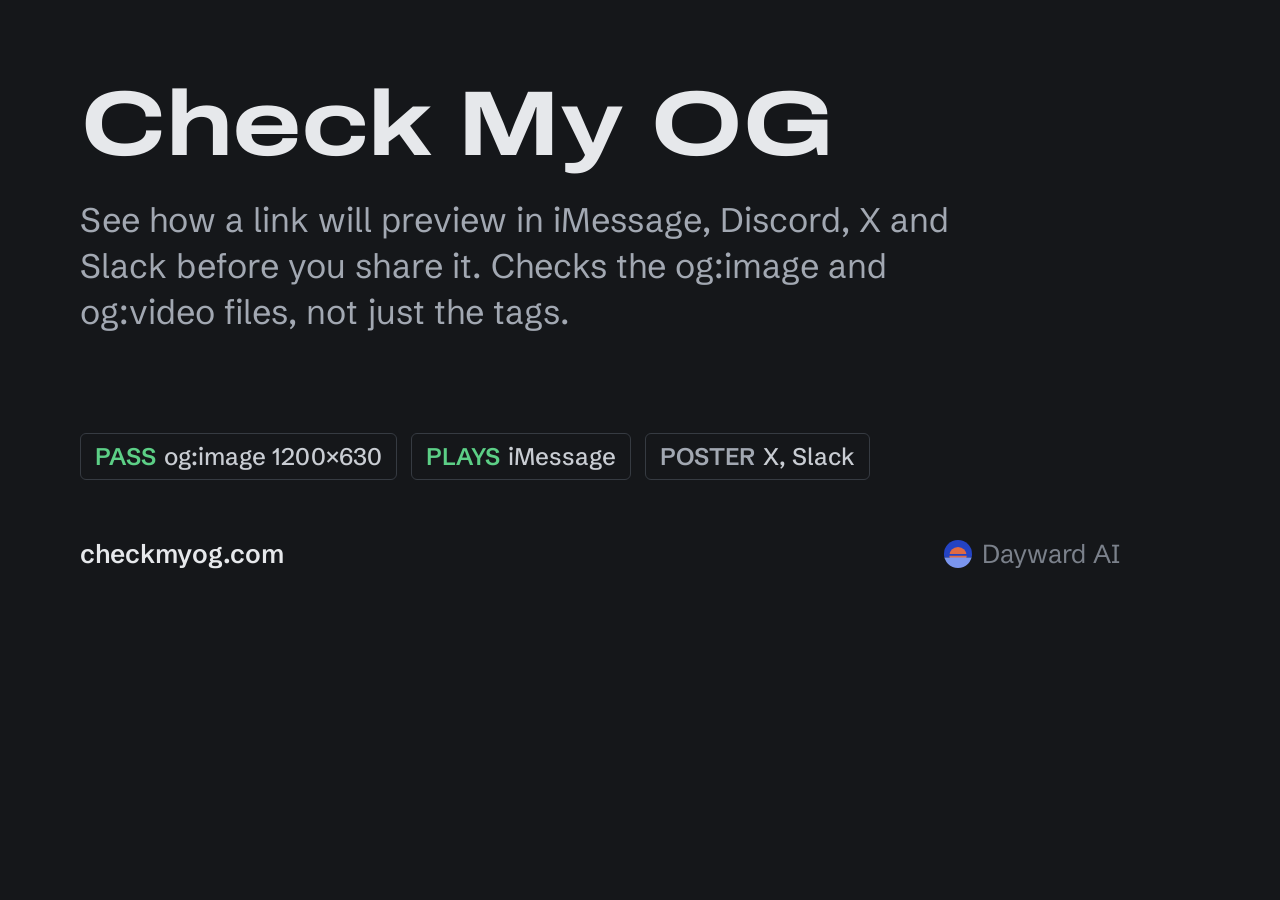
==== assets/og.html @ dba59453 "Prepare for checkmyog.com and open source release - Rename to Check My OG; page gets its own OG tags" ====
<!doctype html><html><head><meta charset="utf-8">
<link href="https://fonts.googleapis.com/css2?family=Archivo:wdth,wght@125,700&family=Schibsted+Grotesk:wght@400;500;600&display=block" rel="stylesheet">
<style>
html,body{margin:0}
body{width:1200px;height:630px;background:#15171a;color:#e6e8eb;font-family:"Schibsted Grotesk",sans-serif;position:relative;overflow:hidden}
.wrap{position:absolute;left:80px;top:78px;right:80px}
h1{font:700 92px/1 "Archivo",sans-serif;font-stretch:125%;letter-spacing:-.01em;margin:0 0 28px}
p{font-size:34px;line-height:1.35;color:#a2a8b2;margin:0;max-width:900px}
.rows{position:absolute;left:80px;bottom:150px;display:flex;gap:14px;font:500 24px "Schibsted Grotesk";}
.chip{white-space:nowrap;border:1px solid #363b42;border-radius:6px;padding:8px 14px;color:#c9cdd3}
.chip b{color:#5ccf86;font-weight:600;margin-right:8px}
.chip.n b{color:#a2a8b2}
.foot{position:absolute;left:80px;right:80px;bottom:60px;display:flex;justify-content:space-between;align-items:center;font-size:26px;color:#7b818b}
.foot .dom{color:#e6e8eb;font-weight:600}
.by{display:flex;align-items:center;gap:10px}
.by svg{width:28px;height:28px}
</style></head><body>
<div class="wrap"><h1>Check My OG</h1>
<p>See how a link will preview in iMessage, Discord, X and Slack before you share it. Checks the og:image and og:video files, not just the tags.</p></div>
<div class="rows"><span class="chip"><b>PASS</b>og:image 1200×630</span><span class="chip"><b>PLAYS</b>iMessage</span><span class="chip n"><b>POSTER</b>X, Slack</span></div>
<div class="foot"><span class="dom">checkmyog.com</span><span class="by"><svg viewBox="0 0 16 16"><defs><clipPath id="c"><circle cx="8" cy="8" r="8"/></clipPath></defs><g clip-path="url(#c)"><rect width="16" height="10" fill="#2443C4"/><circle cx="8" cy="9" r="5" fill="#E06A42"/><rect y="8" width="16" height="1" fill="#2443C4"/><rect y="10" width="16" height="6" fill="#7A95EE"/></g></svg>Dayward AI</span></div>
</body></html>
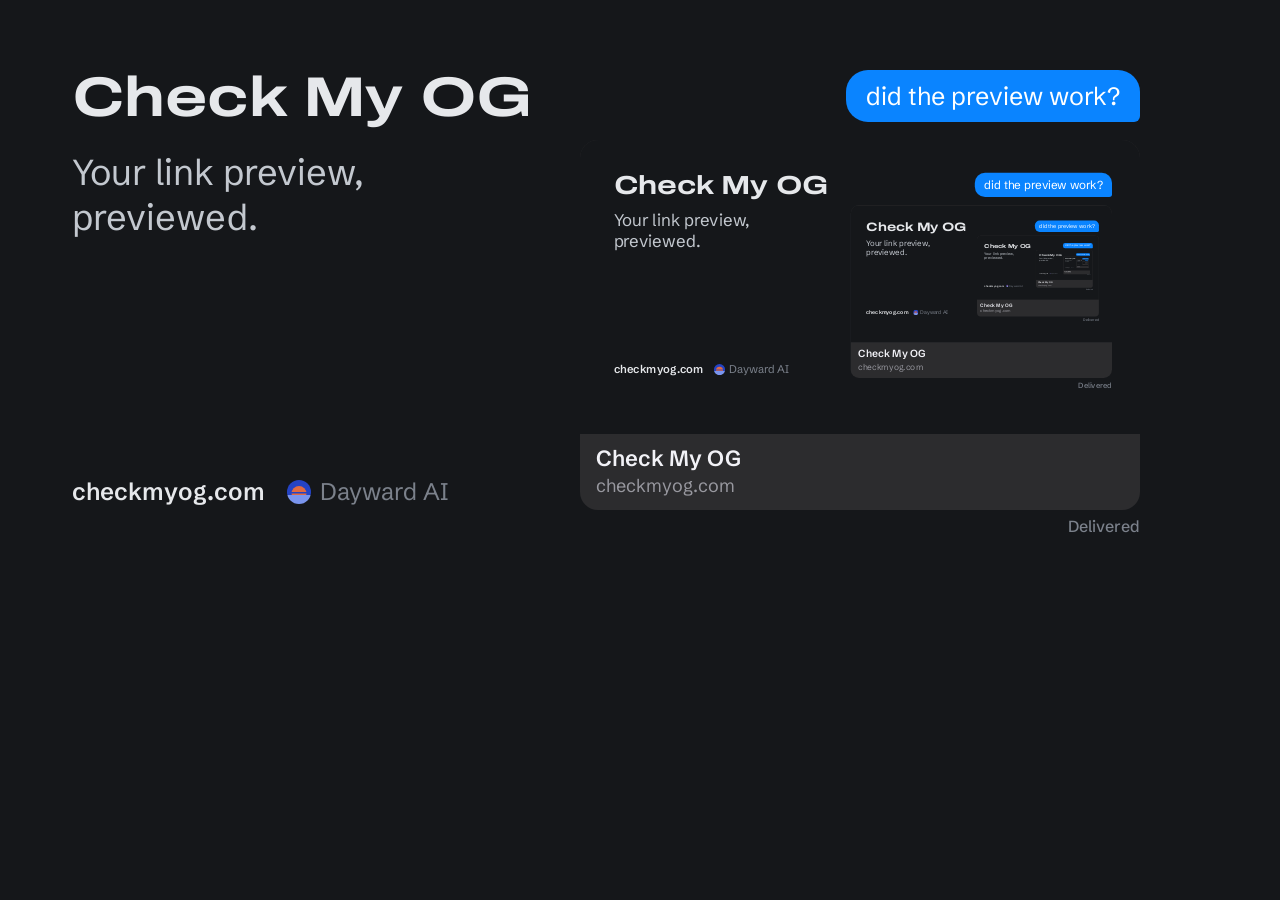
==== commit 32117f8f: "Meta og:video, the site checks itself, X corner advice, footer wrap - og.png/og.mp4: the card shows " ====
--- a/assets/og.html
+++ b/assets/og.html
@@ -1,22 +1,46 @@
 <!doctype html><html><head><meta charset="utf-8">
 <link href="https://fonts.googleapis.com/css2?family=Archivo:wdth,wght@125,700&family=Schibsted+Grotesk:wght@400;500;600&display=block" rel="stylesheet">
 <style>
-html,body{margin:0}
-body{width:1200px;height:630px;background:#15171a;color:#e6e8eb;font-family:"Schibsted Grotesk",sans-serif;position:relative;overflow:hidden}
-.wrap{position:absolute;left:80px;top:78px;right:80px}
-h1{font:700 92px/1 "Archivo",sans-serif;font-stretch:125%;letter-spacing:-.01em;margin:0 0 28px}
-p{font-size:34px;line-height:1.35;color:#a2a8b2;margin:0;max-width:900px}
-.rows{position:absolute;left:80px;bottom:150px;display:flex;gap:14px;font:500 24px "Schibsted Grotesk";}
-.chip{white-space:nowrap;border:1px solid #363b42;border-radius:6px;padding:8px 14px;color:#c9cdd3}
-.chip b{color:#5ccf86;font-weight:600;margin-right:8px}
-.chip.n b{color:#a2a8b2}
-.foot{position:absolute;left:80px;right:80px;bottom:60px;display:flex;justify-content:space-between;align-items:center;font-size:26px;color:#7b818b}
+/* The card is its own og:image: the link preview in the message holds the
+   whole card, which holds the preview again, LEVELS deep. render-og-video.js
+   zooms into it; the .shot rect is the fixed point of that zoom. */
+html,body{margin:0;background:#15171a}
+body{width:1200px;height:630px;overflow:hidden;font-family:"Schibsted Grotesk",sans-serif}
+#cam{width:1200px;height:630px;transform-origin:0 0}
+.lvl{position:absolute;left:0;top:0;width:1200px;height:630px;background:#15171a;color:#e6e8eb;transform-origin:0 0}
+.lvl h1{position:absolute;left:72px;top:70px;margin:0;font:700 56px/1 "Archivo",sans-serif;font-stretch:125%;letter-spacing:-.01em}
+.lvl .line{position:absolute;left:72px;top:150px;margin:0;font-size:36px;line-height:1.25;color:#c3c8cf;width:440px}
+.lvl .foot{position:absolute;left:72px;bottom:124px;display:flex;align-items:center;gap:22px;font-size:24px;color:#7b818b}
 .foot .dom{color:#e6e8eb;font-weight:600}
-.by{display:flex;align-items:center;gap:10px}
-.by svg{width:28px;height:28px}
+.by{display:flex;align-items:center;gap:9px}
+.by svg{width:24px;height:24px}
+/* The conversation */
+.sent{position:absolute;right:60px;top:70px;background:#0A84FF;color:#fff;font-size:25px;padding:11px 20px;border-radius:22px 22px 6px 22px}
+.msg{position:absolute;left:580px;top:140px;width:560px}
+.card{border-radius:18px;overflow:hidden;background:#2c2c2e}
+.shot{position:relative;width:560px;height:294px;overflow:hidden}
+.bar{padding:11px 16px 13px}
+.bar .t{font-size:22px;font-weight:600;color:#f2f2f7}
+.bar .d{font-size:18px;color:#98989f;margin-top:2px}
+.dlv{margin-top:6px;text-align:right;font-size:16px;color:#7b818b;font-weight:500}
 </style></head><body>
-<div class="wrap"><h1>Check My OG</h1>
-<p>See how a link will preview in iMessage, Discord, X and Slack before you share it. Checks the og:image and og:video files, not just the tags.</p></div>
-<div class="rows"><span class="chip"><b>PASS</b>og:image 1200×630</span><span class="chip"><b>PLAYS</b>iMessage</span><span class="chip n"><b>POSTER</b>X, Slack</span></div>
+<template id="t"><div class="lvl">
+<h1>Check My OG</h1>
+<p class="line">Your link preview, previewed.</p>
 <div class="foot"><span class="dom">checkmyog.com</span><span class="by"><svg viewBox="0 0 16 16"><defs><clipPath id="c"><circle cx="8" cy="8" r="8"/></clipPath></defs><g clip-path="url(#c)"><rect width="16" height="10" fill="#2443C4"/><circle cx="8" cy="9" r="5" fill="#E06A42"/><rect y="8" width="16" height="1" fill="#2443C4"/><rect y="10" width="16" height="6" fill="#7A95EE"/></g></svg>Dayward AI</span></div>
+<div class="sent">did the preview work?</div>
+<div class="msg"><div class="card"><div class="shot"></div><div class="bar"><div class="t">Check My OG</div><div class="d">checkmyog.com</div></div></div>
+<div class="dlv">Delivered</div></div>
+</div></template>
+<div id="cam"></div>
+<script>
+const LEVELS = 8, K = 1200 / 560;
+let host = document.getElementById('cam');
+for (let i = 0; i < LEVELS; i++) {
+  const lvl = document.getElementById('t').content.firstElementChild.cloneNode(true);
+  if (i) lvl.style.transform = `scale(${1 / K})`;
+  host.appendChild(lvl);
+  host = lvl.querySelector('.shot');
+}
+</script>
 </body></html>
